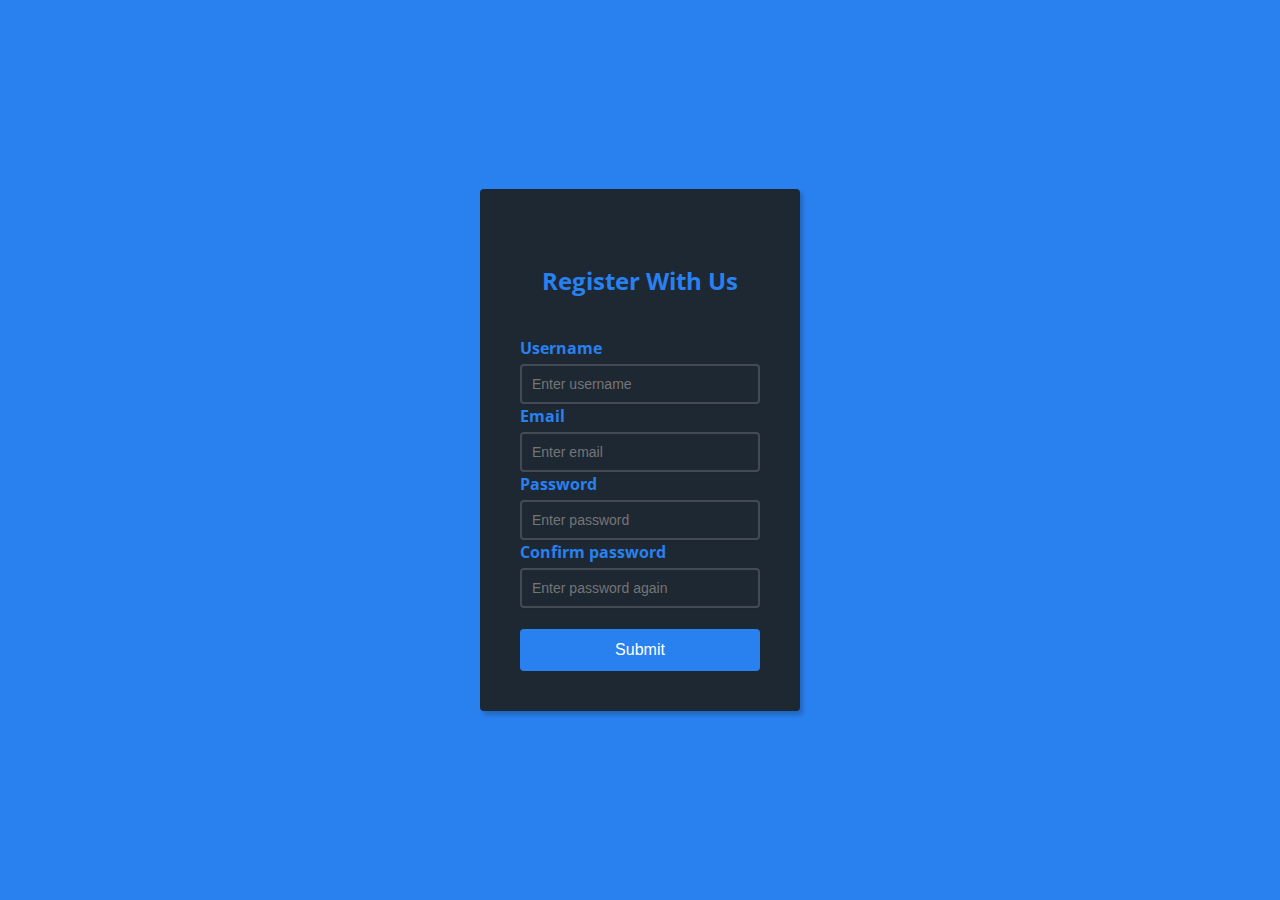
==== form-validator/index.html @ d05f8c82 "added html and css" ====
<!DOCTYPE html>
<html lang="en">
    <head>
        <meta charset="UTF-8" />
        <meta name="viewport" content="width=device-width, initial-scale=1.0" />
        <link rel="stylesheet" type="text/css" href="style.css">
        <title>Form Validator</title>
    </head>
    <body>
        <div class="container">
            <from id="form" class="form">
                <h2>Register With Us</h2>
                <div class="form-control">
                    <label for="username">Username</label>
                    <input type="text" id="username" placeholder="Enter username">
                    <small>Error message</small>
                </div>
                <div class="form-control">
                    <label for="email">Email</label>
                    <input type="text" id="email" placeholder="Enter email">
                    <small>Error message</small>
                </div>
                <div class="form-control">
                    <label for="password">Password</label>
                    <input type="password" id="password" placeholder="Enter password">
                    <small>Error message</small>
                </div>
                <div class="form-control">
                    <label for="password2">Confirm password</label>
                    <input type="text" id="password2" placeholder="Enter password again">
                    <small>Error message</small>
                </div>
                <button>Submit</button>
                </div>
            </from>
        </div>

        <script src="script.js"></script>
    </body>
</html>
---- form-validator/style.css ----
@import url("https://fonts.googleapis.com/css?family=Open+Sans&display=swap");

:root {
    --success-color: #2ecc71;
    --error-color: #e74c3c;
}

* {
    box-sizing: border-box;
}

body {
    background-color: #2980ef;
    font-family: "Open Sans", sans-serif;
    display: flex;
    align-items: center;
    justify-content: center;
    min-height: 100vh;
    margin: 0;
}

.container {
    background-color: #ffff;
    border-radius: 5px;
    box-shadow: 0 2px 10px rgba(0, 0, 0, 0, 3);
    width: 400px;
}

.form {
    max-width:320px;
    width:90%;
    background-color:#1e2833;
    padding:40px;
    border-radius:4px;
    transform:translate(-50%, -50%);
    position:absolute;
    top:50%;
    left:50%;
    color:#fff;
    box-shadow:3px 3px 4px rgba(0,0,0,0.2);
}

.form h2 {
    text-align:center;
    padding:15px 0 20px;
    color:#2980ef;
}

.form-control {
    background:none;
    border:none;
    border-bottom:1px solid #1e2833;
    border-radius:0;
    box-shadow:none;
    outline:none;
    color:inherit;
}

.form-control label {
    color: #2980ef;
    font-weight: bold;
    display: block;
    margin-bottom: 5px;
}

.form-control input {
    border: 2px solid #434a52;
    background: none;
    color: #b6c6d6;
    border-radius: 4px;
    display: block;
    width: 100%;
    padding: 10px;
    font-size: 14px;
}

.form-control input:focus {
    outline: 0;
}

.form-control.success input {
    border-color: var(--success-color);
}

.form-control.error input { 
    border-color: var(--error-color);
}

.form-control small {
    color: var(--error-color);
    position: absolute;
    bottom: 0;
    left: 0;
    visibility: hidden;
}

.form-control.error small {
    visibility: visible;
}

.form button {
    cursor: pointer;
    border: 2px solid #2980ef;
    border-radius: 4px;
    color: #ffff;
    display: block;
    font-size: 16px;
    padding: 10px;
    margin-top: 20px;
    width: 100%;
    background:#2980ef;
    outline:none;
}
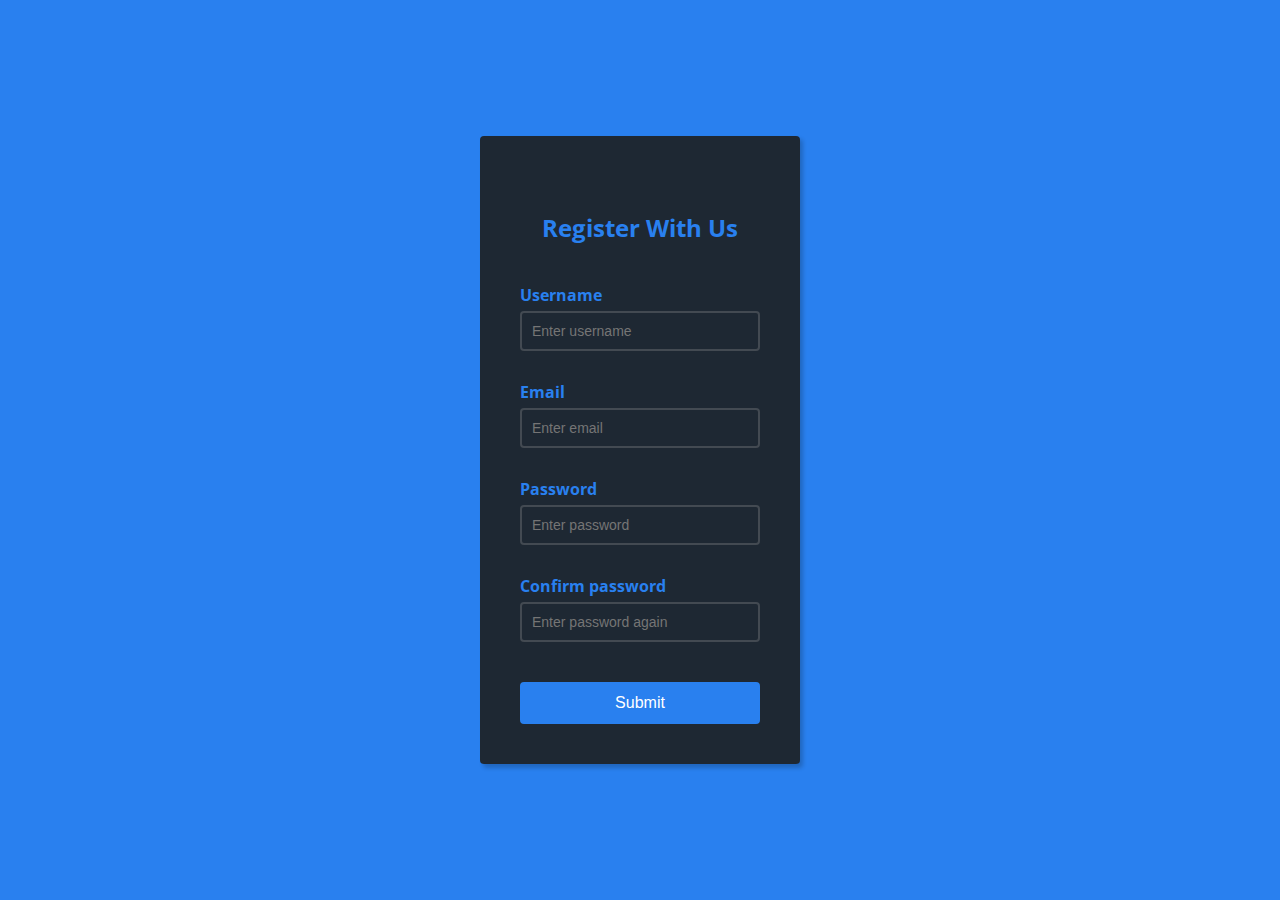
==== commit fecd01ba: "fixed ui and added manual input checking" ====
--- a/form-validator/index.html
+++ b/form-validator/index.html
@@ -3,36 +3,50 @@
     <head>
         <meta charset="UTF-8" />
         <meta name="viewport" content="width=device-width, initial-scale=1.0" />
-        <link rel="stylesheet" type="text/css" href="style.css">
+        <meta http-equiv="X-UA-Compatible" content="ie=edge" />
+        <link rel="stylesheet" type="text/css" href="style.css" />
         <title>Form Validator</title>
     </head>
     <body>
         <div class="container">
-            <from id="form" class="form">
+            <form id="form" class="form">
                 <h2>Register With Us</h2>
                 <div class="form-control">
                     <label for="username">Username</label>
-                    <input type="text" id="username" placeholder="Enter username">
+                    <input
+                        type="text"
+                        id="username"
+                        placeholder="Enter username"
+                    />
                     <small>Error message</small>
                 </div>
                 <div class="form-control">
                     <label for="email">Email</label>
-                    <input type="text" id="email" placeholder="Enter email">
+                    <input type="text" id="email" placeholder="Enter email" />
                     <small>Error message</small>
                 </div>
                 <div class="form-control">
                     <label for="password">Password</label>
-                    <input type="password" id="password" placeholder="Enter password">
+                    <input
+                        type="password"
+                        id="password"
+                        placeholder="Enter password"
+                        autocomplete="on"
+                    />
                     <small>Error message</small>
                 </div>
                 <div class="form-control">
                     <label for="password2">Confirm password</label>
-                    <input type="text" id="password2" placeholder="Enter password again">
+                    <input
+                        type="password"
+                        id="password2"
+                        placeholder="Enter password again"
+                        autocomplete="on"
+                    />
                     <small>Error message</small>
                 </div>
                 <button>Submit</button>
-                </div>
-            </from>
+            </form>
         </div>
 
         <script src="script.js"></script>
--- a/form-validator/style.css
+++ b/form-validator/style.css
@@ -20,40 +20,36 @@
 }
 
 .container {
-    background-color: #ffff;
+    background-color: #fff;
     border-radius: 5px;
-    box-shadow: 0 2px 10px rgba(0, 0, 0, 0, 3);
+    box-shadow: 0 2px 10px rgba(0, 0, 0, 0, 0.3);
     width: 400px;
 }
 
 .form {
-    max-width:320px;
-    width:90%;
-    background-color:#1e2833;
-    padding:40px;
-    border-radius:4px;
-    transform:translate(-50%, -50%);
-    position:absolute;
-    top:50%;
-    left:50%;
-    color:#fff;
-    box-shadow:3px 3px 4px rgba(0,0,0,0.2);
+    padding: 30px 40px;
+    background-color: #1e2833;
+    max-width: 320px;
+    width: 90%;
+    padding: 40px;
+    border-radius: 4px;
+    transform: translate(-50%, -50%);
+    position: absolute;
+    top: 50%;
+    left: 50%;
+    box-shadow: 3px 3px 4px rgba(0, 0, 0, 0.2);
 }
 
-.form h2 {
-    text-align:center;
-    padding:15px 0 20px;
-    color:#2980ef;
+h2 {
+    text-align: center;
+    padding: 15px 0 20px;
+    color: #2980ef;
 }
 
 .form-control {
-    background:none;
-    border:none;
-    border-bottom:1px solid #1e2833;
-    border-radius:0;
-    box-shadow:none;
-    outline:none;
-    color:inherit;
+    margin-bottom: 10px;
+    padding-bottom: 20px;
+    position: relative;
 }
 
 .form-control label {
@@ -76,13 +72,14 @@
 
 .form-control input:focus {
     outline: 0;
+    border-color: #b6c6d6;
 }
 
 .form-control.success input {
     border-color: var(--success-color);
 }
 
-.form-control.error input { 
+.form-control.error input {
     border-color: var(--error-color);
 }
 
@@ -100,6 +97,7 @@
 
 .form button {
     cursor: pointer;
+    background-color: #2980ef;
     border: 2px solid #2980ef;
     border-radius: 4px;
     color: #ffff;
@@ -108,6 +106,5 @@
     padding: 10px;
     margin-top: 20px;
     width: 100%;
-    background:#2980ef;
-    outline:none;
+    outline: none;
 }
